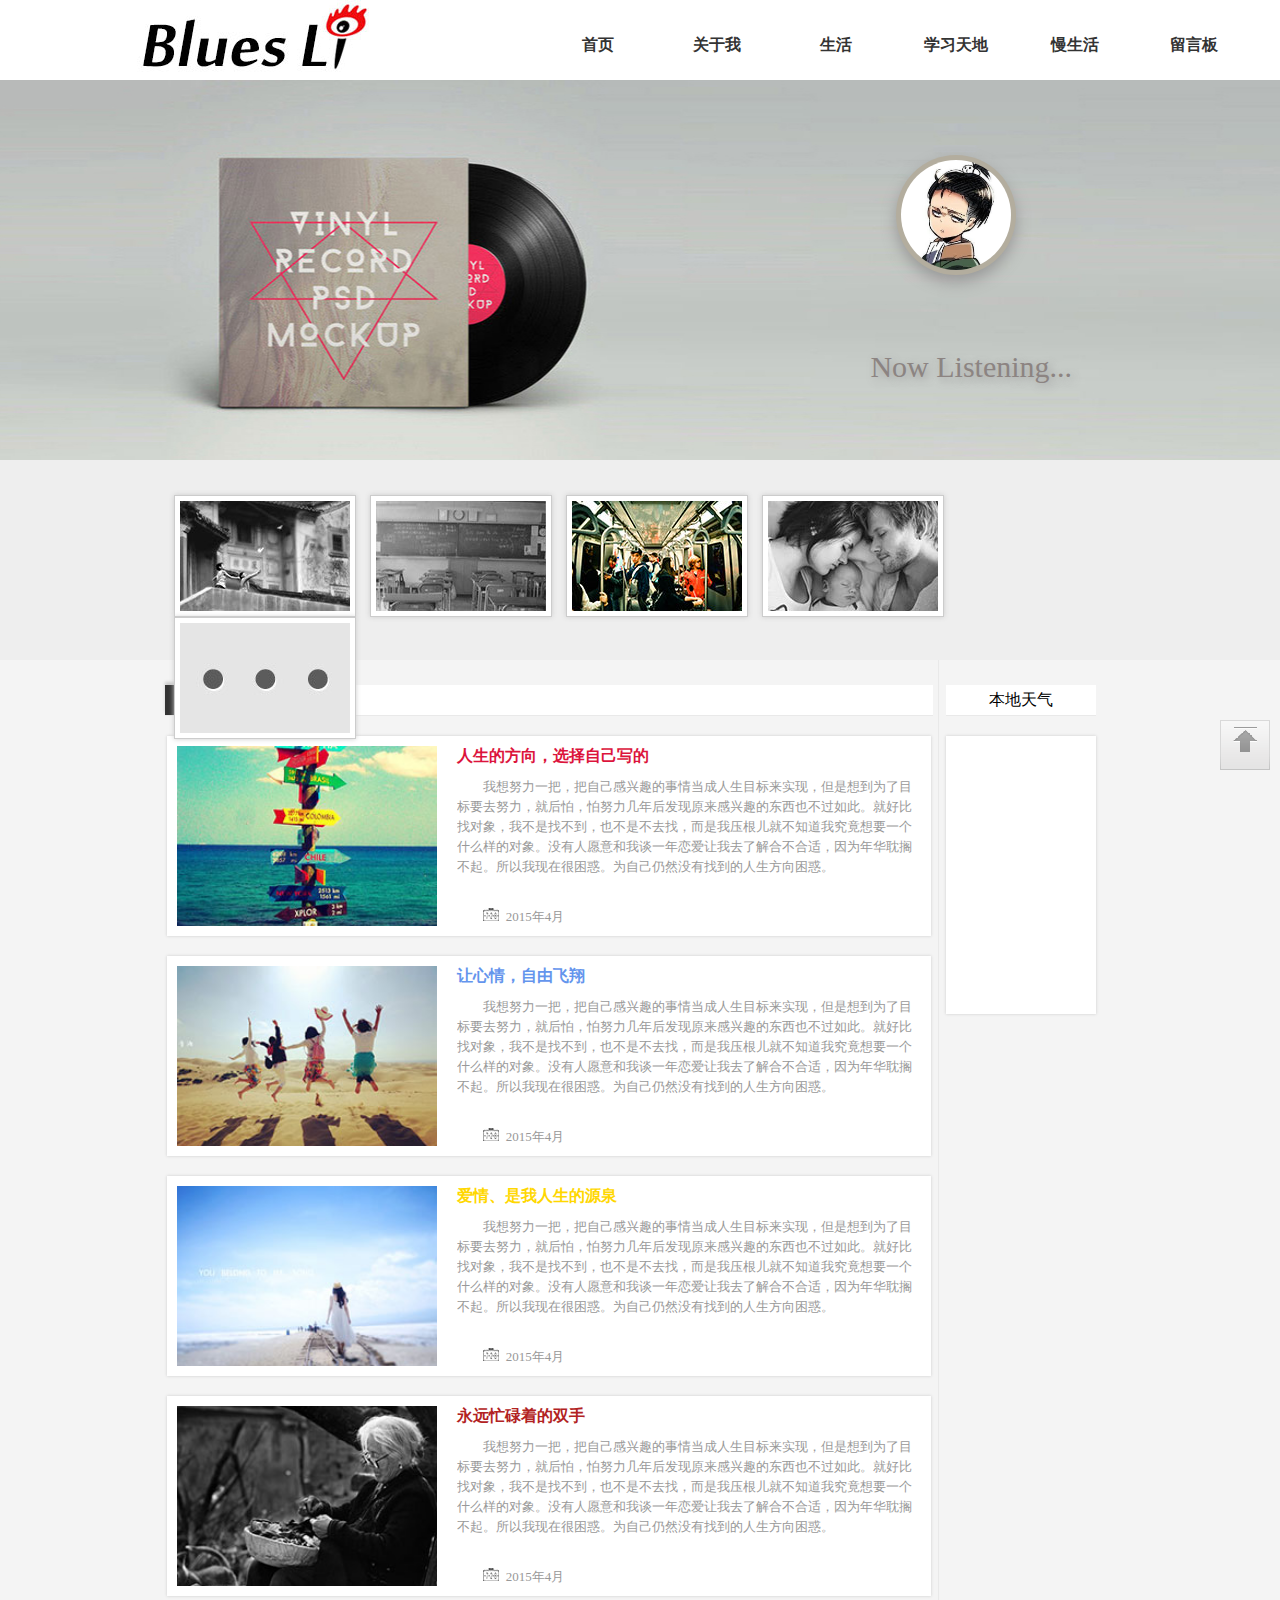
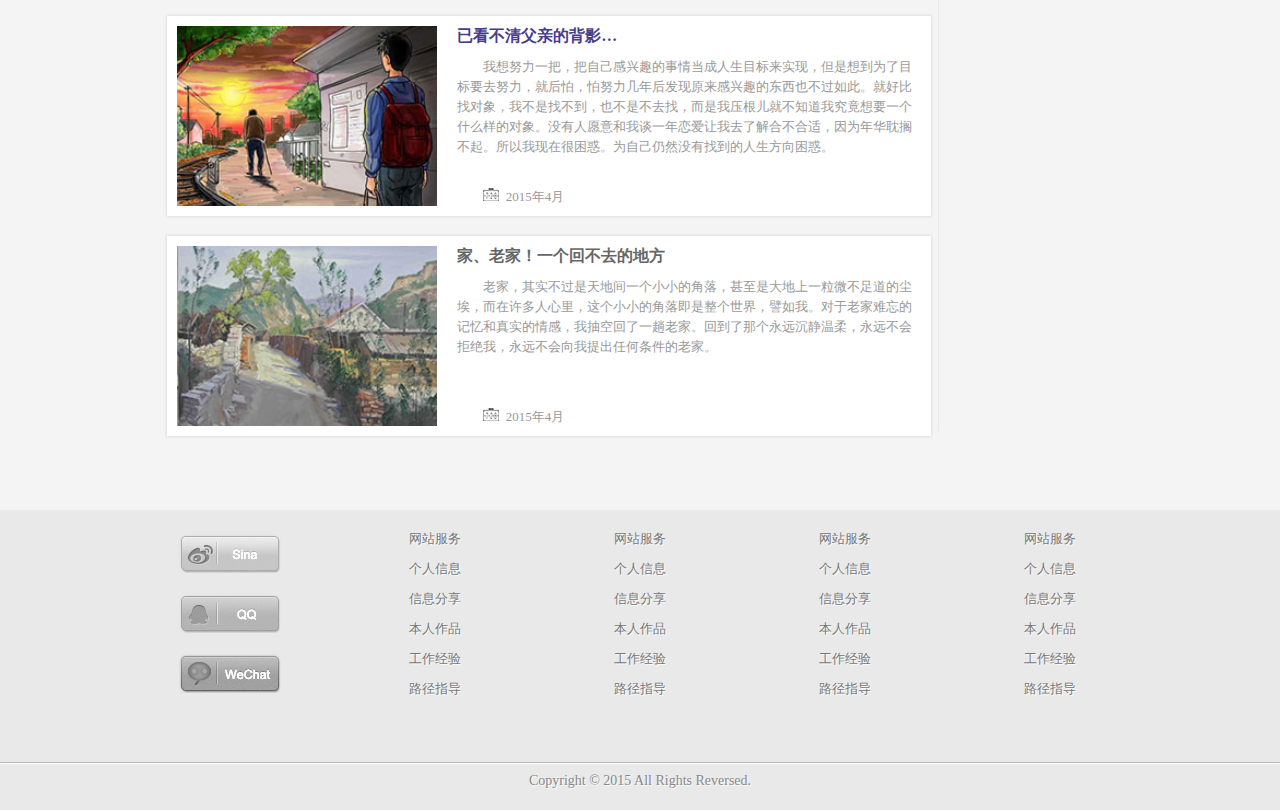
==== index.html @ e87ff94a "dad" ====
<!DOCTYPE html>
<html>
<head lang="en">
    <meta charset="UTF-8">
    <title>MyFirstBlog</title>
    <link rel="stylesheet" href="blogstyle.css" type="text/css"/>
</head>
<body class="txt">
    <div id="ihead" class="myhead">
        <div id="logo">
            <a href="#"></a>
        </div>
        <div id="nav" class="txt">
            <a href="index.html">首页</a>
            <a href="html/about_me.html">关于我</a>
            <a href="#">生活</a>
            <a href="html/study.html">学习天地</a>
            <a href="#">慢生活</a>
            <a href="#">留言板</a>
        </div>
    </div>
    <div>
        <script>window._bd_share_config={"common":{"bdSnsKey":{},"bdText":"","bdMini":"2","bdMiniList":false,"bdPic":"","bdStyle":"0","bdSize":"16"},"slide":{"type":"slide","bdImg":"4","bdPos":"left","bdTop":"175.5"},"selectShare":{"bdContainerClass":null,"bdSelectMiniList":["qzone","tsina","tqq","renren","weixin"]}};with(document)0[(getElementsByTagName('head')[0]||body).appendChild(createElement('script')).src='http://bdimg.share.baidu.com/static/api/js/share.js?v=89860593.js?cdnversion='+~(-new Date()/36e5)];</script>
        <a href="javascript:;" class="back" id="back"></a>
    </div>
    <div id="banner" class="banner">
        <div id="tip" class="tip">
            <span></span>
        </div>
        <a href="#" id="headimg" class="headimg"><img src="img/head.jpg" alt="" width="110" height="110" /></a>
        <span class="txt">Now Listening...</span>
    </div>
    <div id="ibody" class="mybody">
        <div id="contenttop" class="contenttop">
            <div id="box" class="box">
                <ul>
                    <li>
                        <a href="#"><img src="img/slide1.jpg" alt="我的青春我做主"/></a>
                        <span>小时候放飞的梦……</span>
                    </li>
                    <li>
                        <a href="#"><img src="img/slide2.jpg" alt="让青春再燃烧一次"/></a>
                        <span>在青春中蹒跚成长</span>
                    </li>
                    <li id="colorful">
                        <a href="#"><img src="img/slide3.jpg" alt="时间总不给等待机会"/></a>
                        <span>时间总不给等待机会</span>
                    </li>
                    <li>
                        <a href="#"><img src="img/slide4.jpg" alt="为人生添最后一个句号"/></a>
                        <span>放弃梦想，还是继续走</span>
                    </li>
                    <li>
                        <a href="#"><img src="img/slide5.jpg" alt="天空即将为我而燃烧"/></a>
                        <span>只为一览心中的彩虹</span>
                    </li>
                </ul>
            </div>
        </div>
        <div id="icontent" class="mycontent">
            <div id="ileft" class="ileft">
                <div id="listbox">
                    <div class="control">
                       <span>个人感悟</span>
                    </div>
                    <div class="element">
                        <ul>
                            <li class="element_left">
                                <img src="img/crossroad1.jpg"/>
                            </li>
                            <li class="element_right">
                                <h1>人生的方向，选择自己写的</h1>
                                <span>我想努力一把，把自己感兴趣的事情当成人生目标来实现，但是想到为了目标要去努力，就后怕，怕努力几年后发现原来感兴趣的东西也不过如此。就好比找对象，我不是找不到，也不是不去找，而是我压根儿就不知道我究竟想要一个什么样的对象。没有人愿意和我谈一年恋爱让我去了解合不合适，因为年华耽搁不起。所以我现在很困惑。为自己仍然没有找到的人生方向困惑。</span>
                                <span class="time"><img src="img/timelogo.jpg">&nbsp;&nbsp;2015年4月</span>
                            </li>
                        </ul>
                    </div>
                    <div class="element">
                        <ul>
                            <li class="element_left">
                                <img src="img/qinghai.jpg"/>
                            </li>
                            <li class="element_right">
                                <h1 style="color: cornflowerblue">让心情，自由飞翔</h1>
                                <span>我想努力一把，把自己感兴趣的事情当成人生目标来实现，但是想到为了目标要去努力，就后怕，怕努力几年后发现原来感兴趣的东西也不过如此。就好比找对象，我不是找不到，也不是不去找，而是我压根儿就不知道我究竟想要一个什么样的对象。没有人愿意和我谈一年恋爱让我去了解合不合适，因为年华耽搁不起。所以我现在很困惑。为自己仍然没有找到的人生方向困惑。</span>
                                <span class="time"><img src="img/timelogo.jpg">&nbsp;&nbsp;2015年4月</span>
                            </li>
                        </ul>
                    </div>
                    <div class="element">
                        <ul>
                            <li class="element_left">
                                <img src="img/find.jpg"/>
                            </li>
                            <li class="element_right">
                                <h1 style="color: gold">爱情、是我人生的源泉</h1>
                                <span>我想努力一把，把自己感兴趣的事情当成人生目标来实现，但是想到为了目标要去努力，就后怕，怕努力几年后发现原来感兴趣的东西也不过如此。就好比找对象，我不是找不到，也不是不去找，而是我压根儿就不知道我究竟想要一个什么样的对象。没有人愿意和我谈一年恋爱让我去了解合不合适，因为年华耽搁不起。所以我现在很困惑。为自己仍然没有找到的人生方向困惑。</span>
                                <span class="time"><img src="img/timelogo.jpg">&nbsp;&nbsp;2015年4月</span>
                            </li>
                        </ul>
                    </div>
                    <div class="element">
                        <ul>
                            <li class="element_left">
                                <img src="img/mother.jpg"/>
                            </li>
                            <li class="element_right">
                                <h1 style="color: firebrick">永远忙碌着的双手</h1>
                                <span>我想努力一把，把自己感兴趣的事情当成人生目标来实现，但是想到为了目标要去努力，就后怕，怕努力几年后发现原来感兴趣的东西也不过如此。就好比找对象，我不是找不到，也不是不去找，而是我压根儿就不知道我究竟想要一个什么样的对象。没有人愿意和我谈一年恋爱让我去了解合不合适，因为年华耽搁不起。所以我现在很困惑。为自己仍然没有找到的人生方向困惑。</span>
                                <span class="time"><img src="img/timelogo.jpg">&nbsp;&nbsp;2015年4月</span>
                            </li>
                        </ul>
                    </div>
                    <div class="element">
                        <ul>
                            <li class="element_left">
                                <img src="img/father.jpg"/>
                            </li>
                            <li class="element_right">
                                <h1 style="color: darkslateblue ">已看不清父亲的背影…</h1>
                                <span>我想努力一把，把自己感兴趣的事情当成人生目标来实现，但是想到为了目标要去努力，就后怕，怕努力几年后发现原来感兴趣的东西也不过如此。就好比找对象，我不是找不到，也不是不去找，而是我压根儿就不知道我究竟想要一个什么样的对象。没有人愿意和我谈一年恋爱让我去了解合不合适，因为年华耽搁不起。所以我现在很困惑。为自己仍然没有找到的人生方向困惑。</span>
                                <span class="time"><img src="img/timelogo.jpg">&nbsp;&nbsp;2015年4月</span>
                            </li>
                        </ul>
                    </div>
                    <div class="element">
                        <ul>
                            <li class="element_left">
                                <img src="img/home.jpg"/>
                            </li>
                            <li class="element_right">
                                <h1 style="color: #666666">家、老家！一个回不去的地方</h1>
                                <span>老家，其实不过是天地间一个小小的角落，甚至是大地上一粒微不足道的尘埃，而在许多人心里，这个小小的角落即是整个世界，譬如我。对于老家难忘的记忆和真实的情感，我抽空回了一趟老家。回到了那个永远沉静温柔，永远不会拒绝我，永远不会向我提出任何条件的老家。</span>
                                <span class="time"><img src="img/timelogo.jpg">&nbsp;&nbsp;2015年4月</span>
                            </li>
                        </ul>
                    </div>
                </div>
            </div>
            <div id="iright" class="iright">
                <div class="control1">
                    本地天气
                </div>
                <!--<iframe name="sinaWeatherTool" src="http://weather.news.sina.com.cn/chajian/iframe/weatherStyle30.html?city=%E4%B8%8A%E6%B5%B7" width="180" height="152"  hspace="0" vspace="0" frameborder="0" scrolling="no" ></iframe>-->
                <!--<iframe id="wetherinfo" name="wetherinfo" src="http://tianqi.ss256.com/code/weather5.htm?id=101020100&fc=000000&imgurl=8&bgc=&days=2" frameBorder=0 width=160 height=200 marginwidth=0 marginheight=0 hspace=0 vspace=0 scrolling=no allowtransparency=true></iframe>-->
                <iframe allowtransparency="true" frameborder="0" width="92%" height="278" scrolling="no" src="http://tianqi.2345.com/plugin/widget/index.htm?s=1&z=1&t=1&v=1&d=3&bd=0&k=&f=&q=1&e=1&a=1&c=58362&w=140&h=278&align=center"></iframe>
                <div id="daohang"></div>
            </div>
        </div>
    </div>
    <div id="ifoot" class="myfoot">
        <div id="fcontent">
            <ul class="ful">
                <li class="fli" id="contactme">
                    <ul class="flist" >
                        <li><a href="http://weibo.com/1888386345/" id="sina"><img src="img/sina.png" alt=""/></a></li>
                        <li><a href="#"></a></li>
                        <li><a href="tencent://message/?uin=993162337&Site=http://993162337.github.io&Menu=yes" id="qq"><img src="img/qq.png" alt=""/></a></li>
                        <li><a href="#"></a></li>
                        <li><a href="#" id="wechat"><img src="img/wechat.png" alt=""/></a></li>
                    </ul>
                </li>
                <li class="fli">
                    <ul class="flist">
                        <li><a href="#">网站服务</a></li>
                        <li><a href="#">个人信息</a></li>
                        <li><a href="#">信息分享</a></li>
                        <li><a href="#">本人作品</a></li>
                        <li><a href="#">工作经验</a></li>
                        <li><a href="#">路径指导</a></li>
                    </ul>
                </li>
                <li class="fli">
                    <ul class="flist">
                        <li><a href="#">网站服务</a></li>
                        <li><a href="#">个人信息</a></li>
                        <li><a href="#">信息分享</a></li>
                        <li><a href="#">本人作品</a></li>
                        <li><a href="#">工作经验</a></li>
                        <li><a href="#">路径指导</a></li>
                    </ul>
                </li>
                <li class="fli">
                    <ul class="flist">
                        <li><a href="#">网站服务</a></li>
                        <li><a href="#">个人信息</a></li>
                        <li><a href="#">信息分享</a></li>
                        <li><a href="#">本人作品</a></li>
                        <li><a href="#">工作经验</a></li>
                        <li><a href="#">路径指导</a></li>
                    </ul>
                </li>
                <li class="fli">
                    <ul class="flist">
                        <li><a href="#">网站服务</a></li>
                        <li><a href="#">个人信息</a></li>
                        <li><a href="#">信息分享</a></li>
                        <li><a href="#">本人作品</a></li>
                        <li><a href="#">工作经验</a></li>
                        <li><a href="#">路径指导</a></li>
                    </ul>
                </li>

            </ul>
        </div>
        <div id="bottomline"></div>
        <div id="copyright">Copyright © 2015  All Rights Reversed. </div>
    </div>
    <script src="jquery-2.1.3.js"></script>
    <script src="js/blogjs.js"></script>
</body>
</html>
---- blogstyle.css ----
*{
    margin: 0;
    padding: 0;
    font-family: Microsoft Yahei, serif;
}

img{
    border: 0;
}

.txt::selection{
    color:#fff;
    background:#ff5e2c;
}
.txt::-moz-selection{
    color:#fff;
    background:#ff5e2c;
}

#ihead{
    margin: 0 auto;
    width: 100%;
    height: 80px;
    position: relative;
    background-color: white;
}

#logo{
    position: relative;
    width: 40%;
    float: left;
}

#logo a{
    width: 100%;
    height: 80px;
    display: block;
    background: url("img/logo.jpg") no-repeat center center;
    position: relative;
}

#nav{
    width: 60%;
    float: right;
    margin: 30px 0 0 0;
    text-align: center;
    position: relative;
    font-family: Microsoft Yahei, serif;
    min-width: 480px;
}

#nav a{
    position: relative;
    width: 15%;
    height: 30px;
    text-decoration: none;
    display: inline-block;
    color: #333333;
    font-weight: bold;
    line-height: 30px;
    transition: 0.3s ease-in;
    -webkit-transition: 0.3s ease-in;
    -moz-transition: 0.3s ease-in;
    -o-transition: 0.3s ease-in;
    -ms-transition: 0.3s ease-in;
}

#nav a:hover{
    color: crimson;
    font-weight: bold;
    /*background: #cccccc;*/
    border-bottom: 2px solid crimson;
}

#back{
    display: inline-block;
    position: fixed;
    width: 50px;
    height: 50px;
    right: 10px;
    top: 80%;
    overflow: hidden;
    /*opacity: 1.css;*/
    background: url("img/back.gif") no-repeat;
}

#back:hover{
    background: url("img/back.gif") no-repeat -62px 0px;
}



.top_hide{
     opacity: 0;
}



#center ul{
    list-style: none;
}

#center img{
    opacity: 0.4;
    transition: 0.3s ease;
}

#center img:hover{
    opacity: 1;
}




/*����Ϊihead����
����������������������������������������������������������������������������������������������������������������������������������������������������������������������������������������������������������������������������������������������������������������������������
*/


#banner{
    position: relative;
    width: 100%;
    height: 380px;
    background: #dddddd url("img/banner.jpg") no-repeat center;
    z-index: 0;
    /*-webkit-filter: blur(50px); /!* Chrome, Opera *!/*/
    /*-moz-filter: blur(10px);*/
    /*-ms-filter: blur(10px);*/
    /*filter: blur(10px);*/
    /*border-bottom: 2px solid #999999;*/
    /*border-top: 1px solid #333333;*/
}

/*.banner {*/
    /*-webkit-filter: blur(50px); /!* Chrome, Opera *!/*/
    /*-moz-filter: blur(10px);*/
    /*-ms-filter: blur(10px);*/
    /*filter: blur(10px);*/
/*}*/

#banner span{
    margin-top: 270px;
    margin-left: 68%;
    position: absolute;
    font-size: 30px;
    color: #8C8482;
    font-family: "Microsoft Yahei";
    text-shadow: 3px 3px 10px #999999;
}

#headimg img{
    position: absolute;
    margin-top: 75px;
    margin-left: 70%;
    display: block;
    width: 110px;
    height: 110px;
    background: #B3AD9E;
    border-radius: 60px;
    -webkit-box-shadow: 0 7px 15px #999999;
    -moz-box-shadow: 0 7px 15px #999999;
    -ms-box-shadow: 0 7px 15px #999999;
    -o-box-shadow: 0 7px 15px #999999;
    box-shadow: 0 7px 15px #999999;
    padding: 5px;
    transition: 1s ease;
}

#headimg img:hover{
    transform: rotateY(360deg) scale(1.5);
    -webkit-transform: rotateY(360deg) scale(1.5);
    -moz-transform: rotateY(360deg) scale(1.5);
    -ms-transform: rotateY(360deg) scale(1.5);
    -o-transform: rotateY(360deg) scale(1.5);
}

.banner .tip{
    position: absolute;
    margin: 0 auto;
    border-radius: 3px;
    opacity: 0;
    background: white;
    width: 100px;
    height: 35px;

}

/*������banner����
����������������������������������������������������������������������������������������������������������������������������������������������������������������������������������������������������������������������������������������������������������������������������
*/


#ibody{
    width: 100%;
    height: auto;
    background: #f4f4f4;
    height: 1650px;
}

#icontent{
    margin: 0 auto;
    width: 75%;
    height: auto;
}

#contenttop{
    width: 100%;
    height: 200px;
    background: #eeeeee;
    overflow: hidden;
}

#box{
    position: absolute;
    /*margin-top: 20px;*/
    margin: 20px 12.5%;
    width: 75%;
    height: 160px;
    /*margin: 0 auto;*/
    background: #eeeeee;
    /*border: 2px dotted #aaaaaa;*/
}

#box ul{
    margin-top: 15px;
}

#box ul li{
    padding: 5px 5px 5px 5px;
    overflow: hidden;
    margin-left: 14px;
    float: left;
    list-style: none;
    width: 170px;
    height: 110px;
    background: white;
    border: 1px solid #cccccc;
    -webkit-box-shadow: 0px 0px 5px #cccccc;
    -moz-box-shadow: 0px 0px 5px #cccccc;
    -ms-box-shadow: 0px 0px 5px #cccccc;
    -o-box-shadow: 0px 0px 5px #cccccc;
    box-shadow: 0px 0px 5px #cccccc;
    transition: 0.5s ease;
}

#box ul li span{
    display: block;
    width: 170px;
    font-family: Microsoft Yahei;
    text-align: center;
    color: white;
    font-size: 14px;
}

#box ul li:hover{
    position: relative;
    /*width: 190px;*/
    height: 135px;
    background: #666666;
    border-radius: 4px;
}

#box ul li a img{
    width: 170px;
    height: 110px;
}

/*������content����
��������������������������������������������������������������������������������������������������������������������������������������������������������������������������������������������������������������������������������������������������
*/


#ileft{
    float: left;
    width: 80%;
    height: 100%;
    padding: 5px;
    border-right: 1px solid #e9e9e9;
    /*background: red;*/
}

#listbox{

    margin-top: 20px;
    width: 100%;
    height: 30px;
}

.control{
    width: 100%;
    margin: 0 auto;
    background: white;
    height: 30px;
    border-bottom: 1px solid #e9e9e9;
}

.control span{
    text-align: center;
    display: block;
    width: 100px;
    height: 30px;
    background: #333333;
    font-size: 14px;
    font-weight: bold;
    line-height: 30px;
    color: white;
    -webkit-box-shadow: 0 -3px 3px #ccc;
    -moz-box-shadow: 0 -3px 3px #ccc;
    -ms-box-shadow: 0 -3px 3px #ccc;
    -o-box-shadow: 0 -3px 3px #ccc;
    box-shadow: 0 -3px 3px #ccc;
    /*margin-left: 30px;*/
}

.list{
    margin: 3px;
    list-style: none;
    float: left;
    /*background: red;*/
}

.list li{
    cursor: pointer;
    width: 30px;
    height: 24px;
    /*background: url("listicon.png");*/
    float: left;
}



.lesson_info{
    width: 770px;
    height: 180px;
}

.element{
    width: 97%;
    height: 180px;
    margin: 0 auto;
    background: white;
    padding: 10px;
    margin-top: 20px;
    -webkit-box-shadow: 0 0 3px #cccccc;
    -moz-box-shadow: 0 0 3px #cccccc;
    -ms-box-shadow: 0 0 3px #cccccc;
    -o-box-shadow: 0 0 3px #cccccc;
    box-shadow: 0 0 3px #cccccc;
}

.element ul{
    list-style: none;
    float: left;
}

.element_left{
    width: 35%;
    height: 180px;
    float: left;
    overflow: hidden;
}

.element_left img{
    width: 100%;
    height: auto;
    opacity: 1;
    transition: 1s ease;
}

.element_left img:hover{
    opacity: 0.8;
    transform: scale(1.2);
    -webkit-transform: scale(1.2);
    -moz-transform: scale(1.2);
    -o-transform: scale(1.2);
    -ms-transform: scale(1.2);
}

.element_right{
    float: left;
    width: 65%;
    height: 180px;

}

.element_right h1{
    font-size: 16px;
    font-weight: bold;
    color: crimson;
    margin-left: 20px;

}

.element_right span{
    height: 120px;
    text-indent: 26px;
    display: block;
    font-size: 13px;
    color: #999999;
    margin-top: 10px;
    margin-left: 20px;
    line-height: 20px;
    overflow: hidden;
}

.time{
    text-indent: 5px;
}

/*.lesson_info img{*/
    /*vertical-align: top;*/
    /*height: 180px;*/
    /*float: left;*/
/*}*/






#iright{
    float: left;
    width: 17%;
    height: 100%;
    /*background: lawngreen;*/
    overflow: hidden;
}

.control1{
    width: 92%;
    margin: 0 auto;
    background: white;
    height: 30px;
    margin-top: 25px;
    margin-left: 4%;
    text-align: center;
    line-height: 30px;
    border-bottom: 1px solid #e9e9e9;
}

#iright iframe{
    margin-top: 20px;
    margin-left: 4%;
    background: white;
    -webkit-box-shadow: 0 0 3px #cccccc;
    -moz-box-shadow: 0 0 3px #cccccc;
    -ms-box-shadow: 0 0 3px #cccccc;
    -o-box-shadow: 0 0 3px #cccccc;
    box-shadow: 0 0 3px #cccccc;

}



/*����Ϊbody����
������������������������������������������������������������������������������������������������������������������������������������������������������������������������������������������������������������������������������������������������������������������
*/

#ifoot{
    padding: 0;
    width: 100%;
    height: 300px;
    background: #e9e9e9;
    /*position: relative;*/
}

#fcontent{
    width: 80%;
    height: 250px;
    margin: 0 auto;
}

.ful{
    margin-top: 20px;
    float: left;
    width: 100%;
    height: 80%;
    list-style: none;
}

.fli{
    float: left;
    width: 20%;
    height: 100%;
    /*background: red;*/
}

.flist{
    width: 100%;
    height: 200px;
    /*float: left;*/
    list-style: none;
}

.flist li{
    font-size: 13px;
    text-shadow: 1px 1px 1px white;
    height: 30px;
    width: 100%;
    text-align: center;
}

.flist li a{
    color: #777777;
    text-decoration: none;
}

#sina{
    display: block;
    background: url("img/sina2.png") no-repeat center center;
}

#qq{
    display: block;
    background: url("img/qq2.png") no-repeat center center;
}

#wechat{
    display: block;
    background: url("img/wechat2.png") no-repeat center center;
}

.flist img{
    margin-top: 3px;
    filter:alpha(opacity=0);
    -moz-opacity:0;
    -khtml-opacity: 0;
    opacity: 0;
    transition: 0.2s ease;
}

.flist a{
    transition: 0.2s ease;

}

.flist a:hover{
    text-decoration: underline;
    font-weight: bold;
    color: crimson;
}

.flist img:hover{
    margin-top: 3px;
    opacity: 1;
    filter:alpha(opacity=100);
    -moz-opacity:1;
    -khtml-opacity: 1;
}

#bottomline{
    height: 2px;
    width: 100%;
    border-bottom: 1px solid #bbbbbb;
    -webkit-box-shadow: 0 1px 2px white;
    -moz-box-shadow: 0 1px 2px white;
    -ms-box-shadow: 0 1px 2px white;
    -o-box-shadow: 0 1px 2px white;
    box-shadow: 0 1px 2px white;
}

#copyright{
    color: #888888;
    font-size: 14px;
    width: 100%;
    margin: 10px auto;
    text-shadow: 1px 1px 1px white;
    text-align: center;
    display: inline-block;
}


/*��������ҳ
������������������������������������������������������������������������������������������������������������������������������������������������������������������������������������������������������������������������������������������������������������������������������������������������
*/



/*�����ǹ�����ҳ��
������������������������������������������������������������������������������������������������������������������������������������������������������������������������������������������������������������������������������������������������������������������������������������
*/

@media screen and (max-width: 1200px){
    #icontent{
        width: 88%
    }
}

@media screen and (max-width: 1000px) {
    #iright{
        display: none;
    }

    #iright iframe{
        display: none;
    }

    #ihead{
        background: #333;
    }

    #nav{
        float: left;
        width: 100%;
        font-size: 20px;
        font-weight: bold;
        background: #333;
        color: #fff;
    }

    #nav a{
        color: #fff;
        font-weight: normal;
    }

    #logo a{ 
    display: none;
    }

    #contenttop{
        display: none;
    }

    #ibody{
        height: 1450px;
    }

    #ileft{
        width: 90%
    }
}

@media screen and (max-width: 930px) {
    #ileft{
        width: 100%;
    }
}

@media screen and (max-width: 640px) {
    #contactme{
        display: none;
    }
    .fli{
        width: 25%;
    }
}
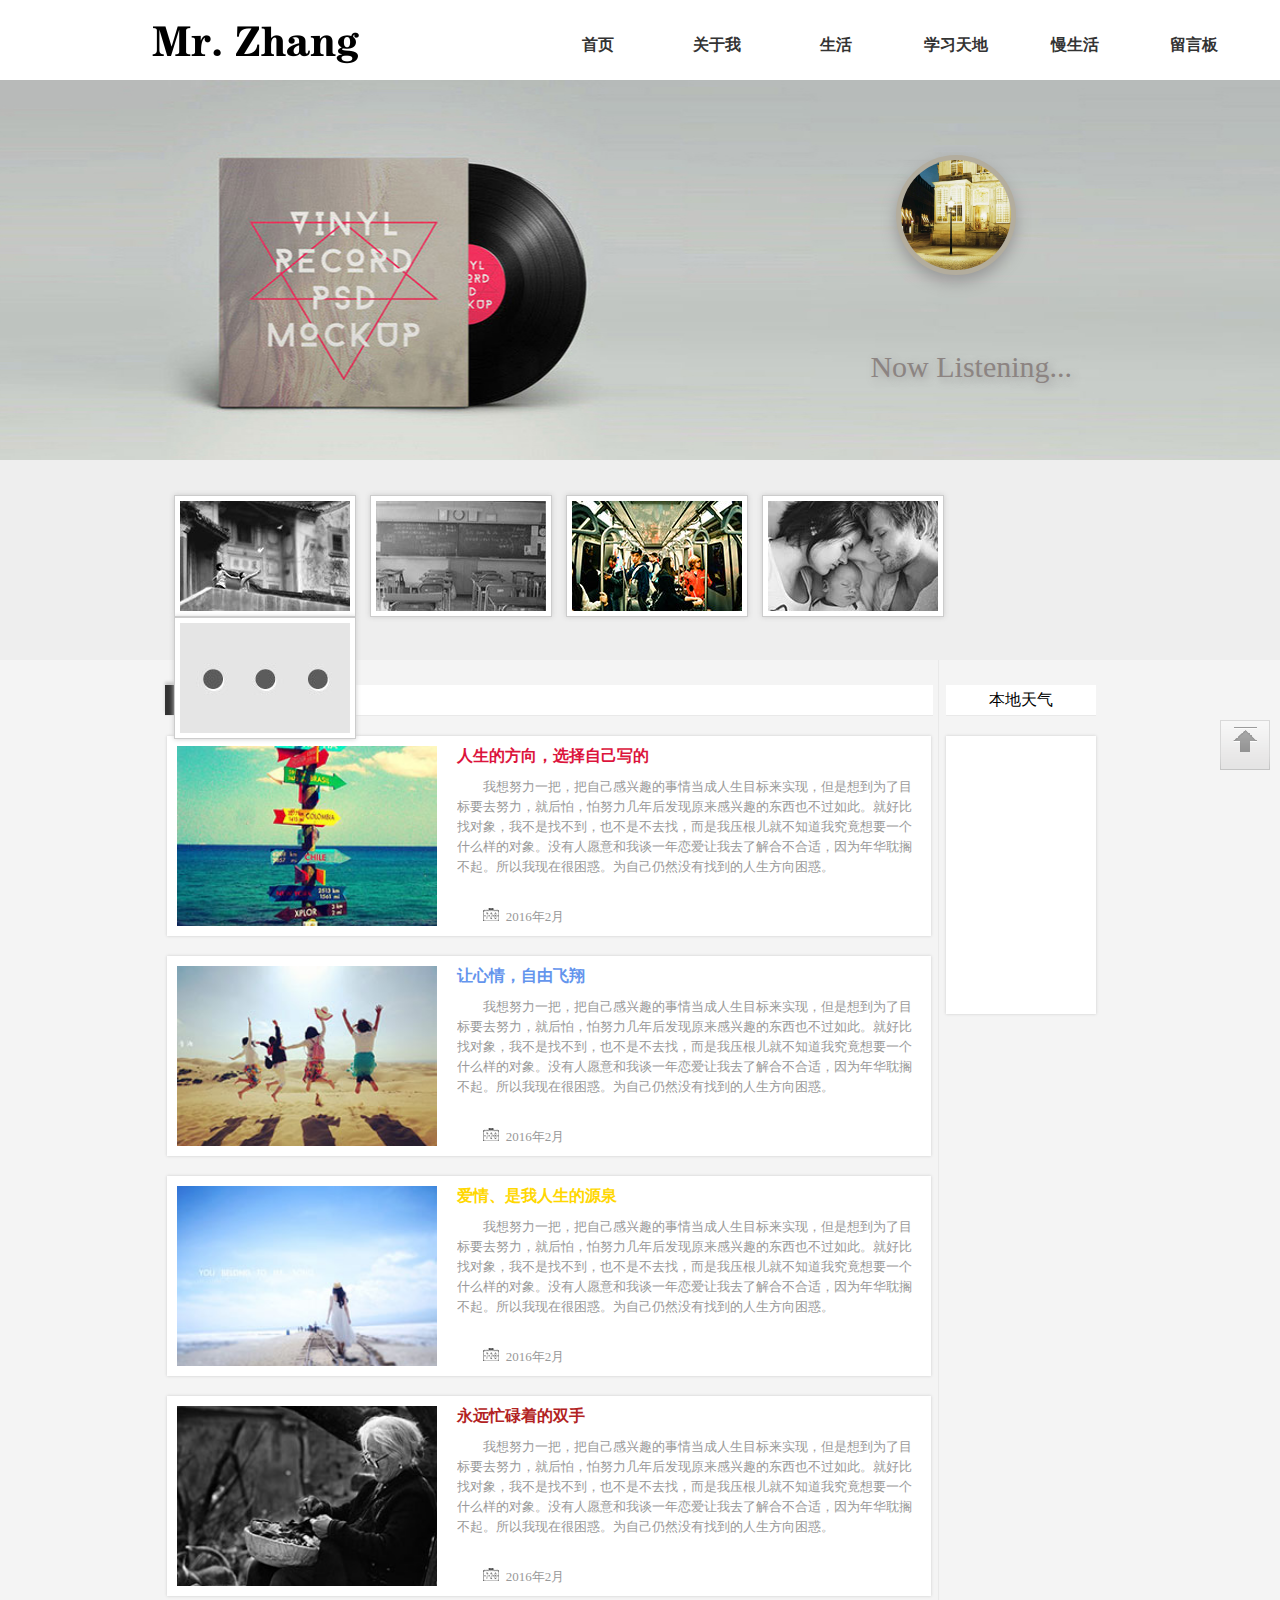
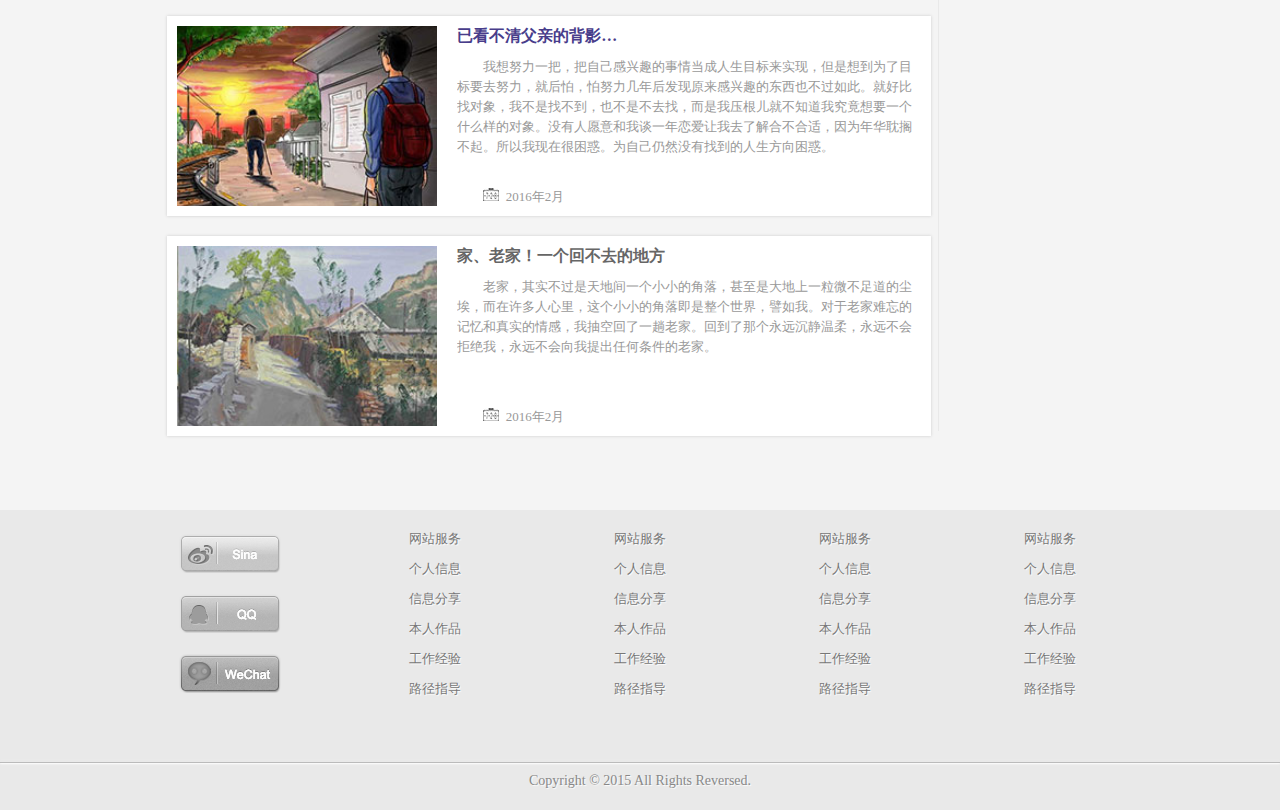
==== commit 257e0e21: "ad" ====
--- a/index.html
+++ b/index.html
@@ -15,7 +15,7 @@
             <a href="html/about_me.html">关于我</a>
             <a href="#">生活</a>
             <a href="html/study.html">学习天地</a>
-            <a href="#">慢生活</a>
+            <a href="html/life.html">慢生活</a>
             <a href="#">留言板</a>
         </div>
     </div>
@@ -71,7 +71,7 @@
                             <li class="element_right">
                                 <h1>人生的方向，选择自己写的</h1>
                                 <span>我想努力一把，把自己感兴趣的事情当成人生目标来实现，但是想到为了目标要去努力，就后怕，怕努力几年后发现原来感兴趣的东西也不过如此。就好比找对象，我不是找不到，也不是不去找，而是我压根儿就不知道我究竟想要一个什么样的对象。没有人愿意和我谈一年恋爱让我去了解合不合适，因为年华耽搁不起。所以我现在很困惑。为自己仍然没有找到的人生方向困惑。</span>
-                                <span class="time"><img src="img/timelogo.jpg">&nbsp;&nbsp;2015年4月</span>
+                                <span class="time"><img src="img/timelogo.jpg">&nbsp;&nbsp;2016年2月</span>
                             </li>
                         </ul>
                     </div>
@@ -83,7 +83,7 @@
                             <li class="element_right">
                                 <h1 style="color: cornflowerblue">让心情，自由飞翔</h1>
                                 <span>我想努力一把，把自己感兴趣的事情当成人生目标来实现，但是想到为了目标要去努力，就后怕，怕努力几年后发现原来感兴趣的东西也不过如此。就好比找对象，我不是找不到，也不是不去找，而是我压根儿就不知道我究竟想要一个什么样的对象。没有人愿意和我谈一年恋爱让我去了解合不合适，因为年华耽搁不起。所以我现在很困惑。为自己仍然没有找到的人生方向困惑。</span>
-                                <span class="time"><img src="img/timelogo.jpg">&nbsp;&nbsp;2015年4月</span>
+                                <span class="time"><img src="img/timelogo.jpg">&nbsp;&nbsp;2016年2月</span>
                             </li>
                         </ul>
                     </div>
@@ -95,7 +95,7 @@
                             <li class="element_right">
                                 <h1 style="color: gold">爱情、是我人生的源泉</h1>
                                 <span>我想努力一把，把自己感兴趣的事情当成人生目标来实现，但是想到为了目标要去努力，就后怕，怕努力几年后发现原来感兴趣的东西也不过如此。就好比找对象，我不是找不到，也不是不去找，而是我压根儿就不知道我究竟想要一个什么样的对象。没有人愿意和我谈一年恋爱让我去了解合不合适，因为年华耽搁不起。所以我现在很困惑。为自己仍然没有找到的人生方向困惑。</span>
-                                <span class="time"><img src="img/timelogo.jpg">&nbsp;&nbsp;2015年4月</span>
+                                <span class="time"><img src="img/timelogo.jpg">&nbsp;&nbsp;2016年2月</span>
                             </li>
                         </ul>
                     </div>
@@ -107,7 +107,7 @@
                             <li class="element_right">
                                 <h1 style="color: firebrick">永远忙碌着的双手</h1>
                                 <span>我想努力一把，把自己感兴趣的事情当成人生目标来实现，但是想到为了目标要去努力，就后怕，怕努力几年后发现原来感兴趣的东西也不过如此。就好比找对象，我不是找不到，也不是不去找，而是我压根儿就不知道我究竟想要一个什么样的对象。没有人愿意和我谈一年恋爱让我去了解合不合适，因为年华耽搁不起。所以我现在很困惑。为自己仍然没有找到的人生方向困惑。</span>
-                                <span class="time"><img src="img/timelogo.jpg">&nbsp;&nbsp;2015年4月</span>
+                                <span class="time"><img src="img/timelogo.jpg">&nbsp;&nbsp;2016年2月</span>
                             </li>
                         </ul>
                     </div>
@@ -119,7 +119,7 @@
                             <li class="element_right">
                                 <h1 style="color: darkslateblue ">已看不清父亲的背影…</h1>
                                 <span>我想努力一把，把自己感兴趣的事情当成人生目标来实现，但是想到为了目标要去努力，就后怕，怕努力几年后发现原来感兴趣的东西也不过如此。就好比找对象，我不是找不到，也不是不去找，而是我压根儿就不知道我究竟想要一个什么样的对象。没有人愿意和我谈一年恋爱让我去了解合不合适，因为年华耽搁不起。所以我现在很困惑。为自己仍然没有找到的人生方向困惑。</span>
-                                <span class="time"><img src="img/timelogo.jpg">&nbsp;&nbsp;2015年4月</span>
+                                <span class="time"><img src="img/timelogo.jpg">&nbsp;&nbsp;2016年2月</span>
                             </li>
                         </ul>
                     </div>
@@ -131,7 +131,7 @@
                             <li class="element_right">
                                 <h1 style="color: #666666">家、老家！一个回不去的地方</h1>
                                 <span>老家，其实不过是天地间一个小小的角落，甚至是大地上一粒微不足道的尘埃，而在许多人心里，这个小小的角落即是整个世界，譬如我。对于老家难忘的记忆和真实的情感，我抽空回了一趟老家。回到了那个永远沉静温柔，永远不会拒绝我，永远不会向我提出任何条件的老家。</span>
-                                <span class="time"><img src="img/timelogo.jpg">&nbsp;&nbsp;2015年4月</span>
+                                <span class="time"><img src="img/timelogo.jpg">&nbsp;&nbsp;2016年2月</span>
                             </li>
                         </ul>
                     </div>
--- a/blogstyle.css
+++ b/blogstyle.css
@@ -35,7 +35,7 @@
     width: 100%;
     height: 80px;
     display: block;
-    background: url("img/logo.jpg") no-repeat center center;
+    background: url("img/logo.png") no-repeat center center;
     position: relative;
 }
 
